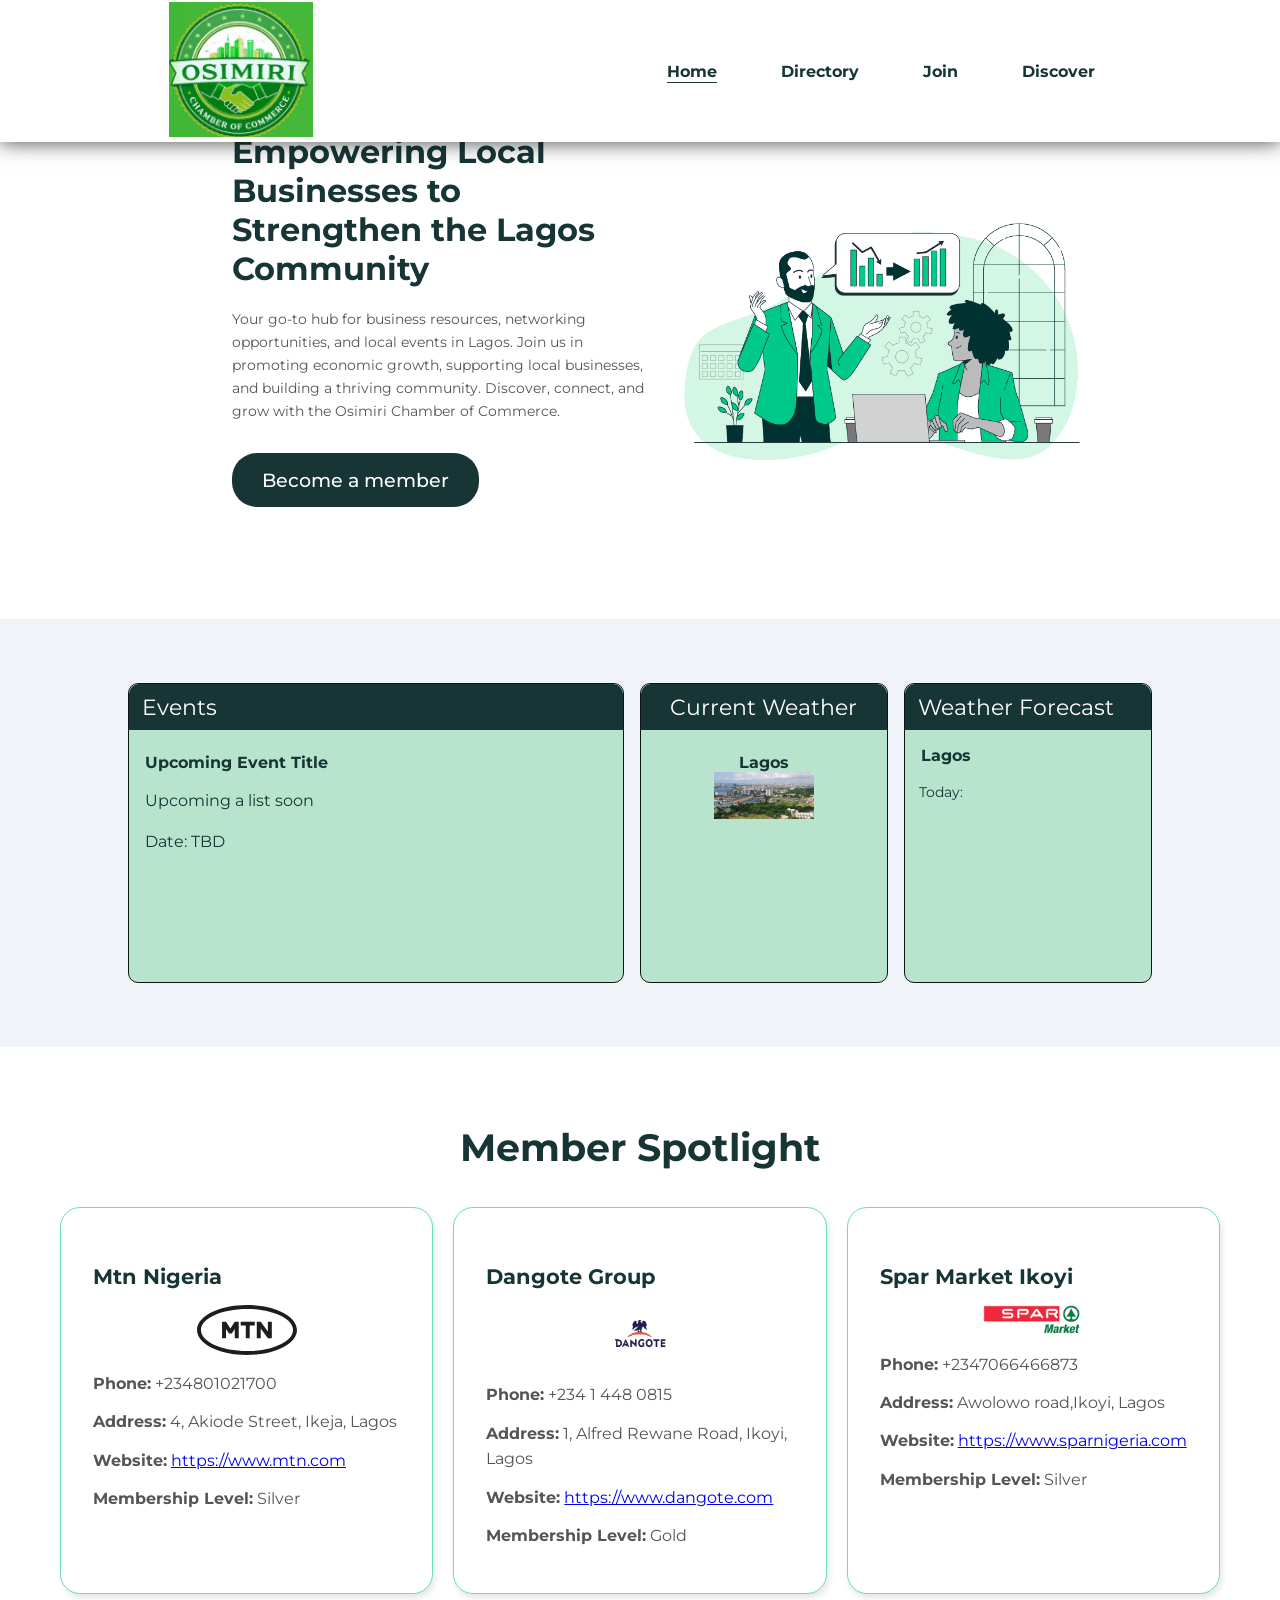
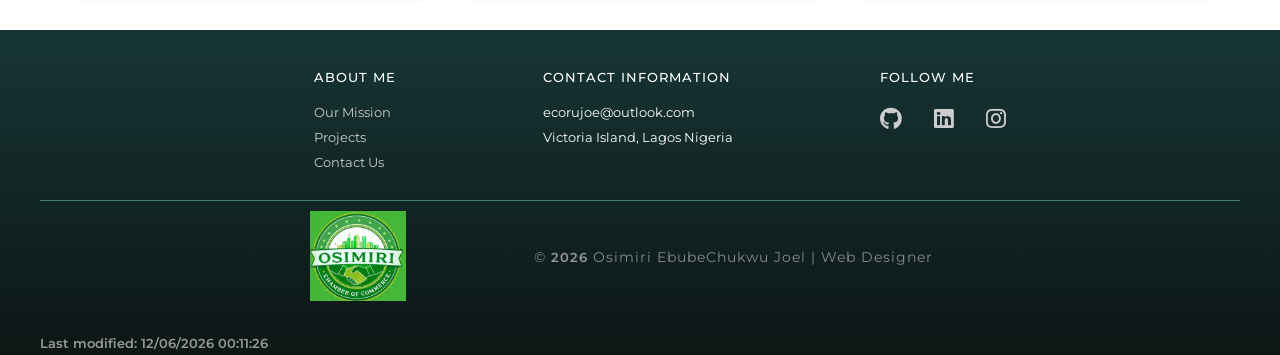
==== chamber/index.html @ c2a1b2f8 "finshed" ====
<!DOCTYPE html>
<html lang="en-US">
<head>
    <meta charset="UTF-8">
    <meta name="viewport" content="width=device-width, initial-scale=1.0">
    <title>Osimiri Chamber of Commerce</title>
    <meta name="description" content="This website will serve as a resource hub for businesses in the city of Lagos. ">
    <meta name="author" content="Osimiri EbubeChukwu Joel">
    <link rel="stylesheet" href="styles/bass.css">
    <link rel="stylesheet" href="styles/large.css">
    <link rel="apple-touch-icon" href="/apple-touch-icon.png">
    <link rel="icon" href="/favicon-32x32.png" type="image/png" sizes="32x32">
    <link rel="icon" href="/favicon-16x16.png" type="image/png" sizes="16x16">
    <link rel="manifest" href="/site.webmanifest">
    <meta name="theme-color" content="#FFFFFF" media="(prefers-color-scheme: light)">
    <meta name="theme-color" content="#000000" media="(prefers-color-scheme: dark)">
    <meta property="og:title" content="Osimiri Chamber of Commerce">
    <meta property="og:type" content="website">
    <meta property="og:image" content="https://ecorujoe.github.io/wdd231/chamber/">
    <meta property="og:url" content="https://ecorujoe.github.io/wdd231/chamber/">
    <meta property="og:descripiton" content="Osimiri Chamber of Commerce provide information on local events, host networking opportunities, create business directories, and encourage local shopping. It aims to promote local economic growth, support local businesses, and foster a sense of community between the businesses.">
    <link rel="preconnect" href="https://fonts.googleapis.com">
    <link rel="preconnect" href="https://fonts.gstatic.com" crossorigin>
    <link href="https://fonts.googleapis.com/css2?family=Montserrat:ital,wght@0,100..900;1,100..900&display=swap" rel="stylesheet">
    <link href="https://cdnjs.cloudflare.com/ajax/libs/font-awesome/5.15.4/css/all.min.css" rel="stylesheet">
    <script defer src="scripts/getdates.js"></script>
    <script defer src="scripts/directory.js"></script>
    <script defer src="scripts/weather.js"></script>
    <script defer src="scripts/spotlight.js"></script>
</head>
<body>
    <header>

        <!-- NAVIGATION -->
        
        <div class="header">
            <div class="image-logo">
                <a href=""><img src="images/logo-osimiri.jpeg" alt="logo Osimiri" width="50"></a>
            </div>
            <!-- Hamburger menu button -->
            <button id="menubutton" aria-label="menu"></button>
        </div>

        <nav id="animatemenu">
            <ul class="navigation-links">
                <li><a href="https://ecorujoe.github.io/wdd231/chamber/" class="active-menu-link">Home</a></li>
                <li><a href="https://ecorujoe.github.io/wdd231/chamber/directory.html">Directory</a></li>
                <li><a href="https://ecorujoe.github.io/wdd231/chamber/join.html">Join</a></li>
                <li><a href="https://ecorujoe.github.io/wdd231/chamber/discover.html">Discover</a></li>
            </ul>
        </nav>
        
    </header>

<main>

        <!-- HERO SECTION -->
    <div class="hero-container">
        <div class="hero">
            <div class="hero-text">
                <h2>Empowering Local Businesses to Strengthen the Lagos Community</h2>
                <p>Your go-to hub for business resources, networking opportunities, and local events in Lagos. Join us in promoting economic growth, supporting local businesses, and building a thriving community. Discover, connect, and grow with the Osimiri Chamber of Commerce.</p>
                <a href="#" class="hero-btn">Become a member</a>
            </div>
            <img src="images/hero-image.webp" alt="People developing business together through Osimiri of Commerce hub" class="hero-image">
        </div>
    </div>

    <!-- EVENTS AND WEATHER SECTION -->
    <div class="main-container">
        
        <div class="weather-container">

            <div class="card-events">
                <h2>Events</h2>
                <h3 id="event-title">Upcoming Event Title</h3>
                <p id="event-description">Upcoming a list soon</p>
                <p id="event-date">Date: TBD</p>
            </div>

            <div class="card-weather">
                <h2>Current Weather</h2>
                <h3 id="town">Lagos</h3>
                <img id="weather-icon" src="images/lagos-nigeria.jpg" alt="Weather icon" width="100" loading="lazy">
                <p id="description"></p>
                <p id="temperature"></p>
            </div>


            <div class="card-forecast">
                <h2>Weather Forecast</h2>
                <h3 id="forecast-town">Lagos</h3>
            
                <div id="today">
                    <p>Today: <span id="forecast-temp-today"></span></p>
                </div>
            
                <div id="next-day">
                    <p id="day-name-next"><span></span> <span id="forecast-temp-next"></span></p>
                </div>
            
                <div id="day-after-next">
                    <p id="day-name-after"><span></span> <span id="forecast-temp-after"></span></p>
                </div>
            </div>
            
            
        </div>
    </div>


    <!-- SPOTLIGHT SECTION -->
    <div class="spotlight-div">
        <h2>Member Spotlight</h2>
        <div id="spotlight-container"></div> <!-- Container for spotlight members -->
    </div>
        

</main>

     <!-- FOOTER SECTION -->

    <footer class="footer">
        <div class="footer-container">
            
            <div class="footer-links">
                <div class="footer-section">
                    <h4>ABOUT ME</h4>
                    <ul>
                        <li><a href="https://ecorujoe.github.io/portfolio/#intro">Our Mission</a></li>
                        <li><a href="https://ecorujoe.github.io/portfolio/#projects">Projects</a></li>
                        <li><a href="https://ecorujoe.github.io/portfolio/#contact-form">Contact Us</a></li>
                    </ul>
                </div>
                <div class="footer-section">
                    <h4>CONTACT INFORMATION</h4>
                    <ul>
                        <li>ecorujoe@outlook.com</li>
                        <li>Victoria Island, Lagos Nigeria</li>
                    </ul>
                </div>
                <div class="footer-section">
                    <h4>FOLLOW ME</h4>
                    <ul class="social-links">
                        <li><a href="https://github.com/ecorujoe" aria-label="github"><i class="fab fa-github"></i></a></li>
                        <li><a href="https://www.linkedin.com/in/ecorujoe/" aria-label="linkedin"><i class="fab fa-linkedin"></i></a></li>
                        <li><a href="https://www.instagram.com/ecorujoe/" aria-label="instagram"><i class="fab fa-instagram"></i></a></li>
                    </ul>
                </div>
            </div>
            
            <!-- Horizontal Line to Separate Sections -->
            <hr class="footer-separator">

            <div class="footer-bottom">
                <div class="footer-logo">
                    <a href=""><img src="images/logo-osimiri.jpeg" alt="logomarca Ebube" width="50" loading="lazy"></a>
                </div>
                <p id="year">&copy; <span class="highlight">YYYY</span> Osimiri EbubeChukwu Joel | Web Designer</p>
            </div>
            <p> <span class="highlight"></span> </p>
            <p id="lastModifiedDate" class="highlight">Last modified: </p>
        </div>
        
    </footer>

    
    
</body>
</html>
---- chamber/styles/bass.css ----
:root {
    --primary-color: rgb(100, 200, 140);
    --secondary-color: rgb(23, 53, 53);
    --accent1-color: rgb(125, 225, 227);
    --accent2-color: rgb(105, 222, 193);
    --accent3-color: rgb(12, 22, 21);
}

* {
    margin: 0;
    padding: 0;
    box-sizing: border-box;
}

html, body {
    max-width: 100%;
    font-family: "Montserrat", sans-serif;
    overflow-x: hidden;
}

/*----------- HEADER --------------*/

header {
    background: white;
    display: grid;
    align-items: center;
    box-shadow: 0 0 20px rgba(12, 22, 21, 0.4);
    position: fixed;  /* Fix header position */
    top: 0;
    left: 0;
    width: 100%;
    z-index: 1000; /* Make sure it stays above content */
    padding: 0;
}

.image-logo img {
    width: 9rem; /* Adjust logo size */
    margin: .1em 1em;
}




/*----------- NAVIGATION --------------*/

nav {
    background-color: rgb(23, 53, 53); /* Dark background for nav */
    font-size: 1rem; /* Font size for navigation */
}

nav ul {
    list-style-type: none; /* Remove default list styling */
    justify-content: center; /* Center nav items */
}

nav a {
    display: block;
    text-align: center;
    text-decoration: none;
    color: rgb(100, 200, 140); /* Text color for links */
    font-weight: 500;
    margin: 0 1rem; /* Margin between links */
    padding: 1.4rem 1rem; /* Padding around links */
    transition: background-color 0.3s ease-in-out, color 0.3s ease-in-out; /* Transition effects */
}

nav a:hover {
    color: white; /* Change text color on hover */
}

nav a.active-menu-link {
    text-decoration: underline; /* Underline for active link */
    text-underline-offset: 5px; /* Offset for underline */
    text-decoration-thickness: 1px; /* Thickness for underline */
}


/*----------- HAMBURGER MENU --------------*/

#menubutton {
    font-size: 2rem;
    background: none;
    cursor: pointer;
    font-family: "Montserrat";
    width: 100%;
    text-align: right;
    font-weight: 300;
    border: 0;
    color: rgb(23, 53, 53); /* Color for hamburger button */
    position: absolute;
    top: 1rem;
    right: 1rem;
    padding: .25rem 2vw;
}

#menubutton::before {
    content: "\2630"; /* Hamburger icon */
}

#menubutton.open::before {
    content: "X"; /* Close icon when open */
    font-weight: 600;
}

@media (max-width: 999px) {
    nav ul {
        display: none; /* Hide nav items on mobile */
    }

    nav.open ul {
        display: flex; /* Show nav items when nav is open */
        flex-direction: column; /* Stack items vertically */
        align-items: center; /* Center items */
        width: 100%; /* Full width */
    }

    #menubutton {
        display: block; /* Show hamburger button */
    }
}

@media (min-width: 999px) {
    #menubutton {
        display: none; /* Hide hamburger button on larger screens */
    }
}




/*----------- HERO SECTION FOR MOBILE --------------*/

    .hero {
        display: flex;
        flex-direction: column-reverse;
        align-items: center;
        text-align: center;
        padding: 20px
    }

    .hero-text {
        max-width: 90%;
        margin-bottom: 20px;
    }

    .hero-image {
        max-width: 100%;
        height: auto;
        margin-top: 2em;
        padding-top: 2em;
    }

    .hero-text {
        max-width: 100%;
        text-align: left;
        margin: 2em;
    }

    h2 {
        font-size: 2rem;
        font-weight: bold;
        margin: 20px 0;
        color: rgb(23, 53, 53);
    }
    
    p {
        font-size: .9rem;
        line-height: 1.6;
        margin-bottom: 30px;
        color: #555;
    }

    .hero-btn {
        display: inline-block;
        padding: 15px 30px;
        background-color: #27ae60;
        color: #fff;
        text-decoration: none;
        border-radius: 25px;
        font-size: 1rem;
        transition: background-color 0.3s ease;
    }




/*----------- WEATHER CARD --------------*/

.main-container {
    background-color: #f0f4f8;
    padding: 2em 0;
}


h1 {
    margin: 1em .8em;
    color: rgb(23, 53, 53);
    font-size: 1.8rem;
}

.weather-container {
    width: 100%;
}


.card-events {
    border: 1px solid rgb(12, 22, 21);
    background-color: rgb(100, 200, 140, 0.4);
    border-radius: 10px;
    text-align: center;
    margin: 2em 1em;
}

.card-events h2 {
    background-color: rgb(23, 53, 53);
    color: #ffff;
    border-radius: 10px 10px 0 0;
    padding: .4em;
    margin: 0;
    font-weight: 400;
    font-size: 1.6rem;
}

.card-events h3 {
    color: rgb(23, 53, 53);
    margin: 1rem 0 0 0;
    font-size: 1rem;
}

.card-events p {
    color: rgb(23, 53, 53);
    margin: 1rem 0 1rem 0;
    font-size: 1rem;
}


.card-weather {
    border: 1px solid rgb(12, 22, 21);
    background-color: rgb(100, 200, 140, 0.4);
    border-radius: 10px;
    text-align: center;
    margin: 2em 1em;
}

.card-weather h2 {
    background-color: rgb(23, 53, 53);
    color: #ffff;
    border-radius: 10px 10px 0 0;
    padding: .4em;
    margin: 0;
    font-weight: 400;
    font-size: 1.6rem;
}

.card-weather h3 {
    color: rgb(23, 53, 53);
    margin: 1rem 0 0 0;
    font-size: 1rem;
}

.card-weather #description {
    text-transform: capitalize;
    color: rgb(23, 53, 53);
    margin: .3rem 0;
}

.card-weather #temperature {
    font-size: 2rem;
    color: rgb(23, 53, 53);
    margin: .3rem 0;
}



/*----------- FORECAST CARD --------------*/


.card-forecast {
    border: 1px solid rgb(12, 22, 21);
    background-color: rgb(100, 200, 140, 0.4);
    border-radius: 10px;
    text-align: center;
    margin: 2em 1em;
}

.card-forecast h2 {
    background-color: rgb(23, 53, 53);
    color: #ffff;
    border-radius: 10px 10px 0 0;
    padding: .4em;
    margin: 0;
    font-weight: 400;
    font-size: 1.6rem;
}

.card-forecast h3 {
    color: rgb(23, 53, 53);
    margin: 1rem 0 0 0;
    font-size: 1rem;
}

.card-forecast p {
    text-transform: capitalize;
    color: rgb(23, 53, 53);
    margin: 1rem 0;
}

.card-forecast #forecast-temp {
    font-size: 2rem;
    color: rgb(23, 53, 53);
    margin: .3rem 0;
}

/*----------- DIRECTORY CARDS --------------*/

#directory-container {
    width: 100%;
}

h1 {
    text-align: center;
    font-size: 2rem;
    margin: 4em 0 1em 0;
    color: rgb(23, 53, 53);
}

.menu {
    display: none;
}

.header-separator {
    display: none;
}

.member-card {
    border: 1px solid var(--accent2-color);
    border-radius: 20px;
    padding: 2rem;
    margin: 1rem;
    background-color: white;
    box-shadow: 2px 4px 6px rgba(0, 0, 0, 0.1);
    transition: transform 0.3s ease-in-out, box-shadow 0.3s ease-in-out;
}

.member-card:hover {
    transform: translateY(-5px);
    box-shadow: 0 4px 15px rgba(0, 0, 0, 0.3);
}

.member-card img {
    display: block;
    margin-bottom: 1rem;
    width: 90px;
}

.member-card h2 {
    font-size: 1.2rem;
    margin-bottom: 1rem;
}

.member-card p {
    margin: .8rem 0;
}



/*----------- SPOTLIGHT SECTION (MOBILE) --------------*/

#spotlight-container {
    width: 100%;
    padding: 1rem;
    margin: 0 auto;
}

.spotlight-div h2 {
    display: flex;
    justify-content: center;
    color: rgb(23, 53, 53);
    font-size: 2.4rem;
    margin: 2em 0 0 0;
}

.spotlight-card {
    border: 1px solid var(--accent2-color);
    border-radius: 20px;
    padding: 1.5rem;
    margin: 1rem 0;
    background-color: white;
    transition: transform 0.3s ease-in-out, box-shadow 0.3s ease-in-out;
    box-shadow: 2px 4px 6px rgba(0, 0, 0, 0.1);
    text-align: center;
}

.spotlight-card:hover {
    transform: translateY(-5px);
    box-shadow: 0 4px 15px rgba(0, 0, 0, 0.3);
}

.spotlight-card img {
    display: block;
    margin: 0 auto 1rem;
    width: 80px;
}

.spotlight-card h3 {
    font-size: 1.1rem;
    margin-bottom: 0.5rem;
}

.spotlight-card p {
    margin: 0.6rem 0;
    font-size: 0.9rem;
}

/* Hide the hr for cleaner layout on mobile */
.header-separator {
    display: none;
}



/*----------- FORM --------------*/


.form-container {
    max-width: 90%;
    margin: 2em auto;
    border: 1px solid var(--primary-color);
    color: rgb(100, 200, 140);
    padding: 2em 2em;
    border-radius: 45px;
    box-shadow: 4px 4px 8px rgb(23, 53, 53, 0.3);
}



.designOne {
    margin: 2em auto;
}
  
  form {
      margin: 1rem 50%;
  }
    
      label {
        display: block;
        font-size: .8rem;
        color: rgb(23, 53, 53);
        padding-top: .2rem;
      }

      h3 {
        font-size: .9rem;
        color: rgb(23, 53, 53);
        margin: 1.5rem 0 .2rem 0;
      }
    
      input[type=text],
      input[type=tel],
      input[type=date],
      input[type=email],
      textarea[name=description],
      select {
        display: block;
        margin: .1rem 0 1rem 0 ;
        padding: .6rem;
        border: 1px solid #999;
        border-radius: 4px;
        border-left-width: 5px;
        border-left-color:#555;
        font-size: 1rem;
        color: #3D405B;
        width: 100%;
      }
    
      input:required {border-left-color: #ec6060;}
      input:focus {border-left-color: rgb(23, 53, 53); outline:none;}
      input:required:valid{border-left-color: rgb(100, 200, 140);}
    
      input[type=submit] {
        border: none;
        text-align: center;
        background-color: rgb(100, 200, 140);
        color: rgb(23, 53, 53);
        padding: .75rem 1.5rem;
        margin: 2rem 0;
        font-size: 1.2rem;
        -webkit-appearance: none;
        appearance: none;
      }

      input[type=submit]:hover {
        background-color: rgb(23, 53, 53);
        color: white;
        cursor: pointer;
      }


    input:-webkit-autofill {
      -webkit-text-fill-color: #999;
    }
    
    #results {
      background-color: #F4F1DE;
      padding: 0 1rem;
      border: 1px solid rgb(23, 53, 53);
      border-radius: 6px;
      width: 80%;
      margin: 2em auto;
    }

    .application-title {
        text-align: center;
        font-size: 1.4rem;
        margin: 2em auto 1em auto;
        color: rgb(23, 53, 53);
    }

    .application-submitted {
        width: 80%;
        margin: 4em auto 0 auto;
    }

    #results h3 {
        margin: 1em;
    }

    #results p {
        margin: 0 1em .5em 1em;
    }

/* Membership level cards */

    .membership-container {
        display: grid;
        grid-template-columns: 1fr;
        gap: 2em;
        margin: 2em auto;
        max-width: 90%;
    }
    
    .membership-card {
        background-color: rgba(100, 200, 140, 0.2);
        border: 1px solid var(--secondary-color);
        border-radius: 20px;
        padding: 1em;
        text-align: center;
        transition: transform 0.3s ease-in-out, box-shadow 0.3s ease-in-out;
    }
    
    .membership-card:hover {
        transform: translateY(-5px);
        box-shadow: 0 4px 15px rgba(0, 0, 0, 0.3);
    }
    
    .membership-card p {
        font-size: 1.2rem;
        color: var(--secondary-color);
        margin: .4em 0;
    }
    
    button {
        background-color: var(--secondary-color);
        border: none;
        padding: 1em 2em;
        color: white;
        font-size: .8rem;
        cursor: pointer;
        transition: background-color 0.3s ease-in-out;
    }
    
    button:hover {
        color: var(--primary-color);
    }
    
    /* Modal Styles */
    .modal {
        border: 1px solid var(--secondary-color);
        border-radius: 10px;
        padding: 20px;
        max-width: 400px;
        margin: 4em 2em;
    }

    .modal h3 {
        margin: 1em 0;
    }

    .modal p {
        font-size: .9rem;
    }

    
/* JOIN LAYOUT */


.join-layout h2 {
    text-align: center;
    margin-bottom: 0;
    color: rgb(71, 142, 100);
    font-size: 1.6rem;
}



/*----------- FOOTER --------------*/

.footer {
    background: linear-gradient(to top, rgb(12, 22, 21), rgb(23, 53, 53));
    color: white;
    padding: 40px 0 0;
}

.footer-logo img {
    width: 6rem;
}

.footer-container {
    margin: 0 auto;
    display: flex;
    flex-wrap: wrap;
    justify-content: space-around;
    max-width: 1200px;
}

.footer-links {
    display: flex;
    justify-content: space-around;
    flex-wrap: wrap;
    width: 70%;
}

.footer-section {
    margin: 0 40px 0 80px;
}

.footer-section h4 {
    font-size: .8rem;
    margin-bottom: 20px;
    letter-spacing: 1px;
    font-weight: 500;
}

.footer-section ul {
    list-style: none;
    padding: 0 0 20px;
}

.footer-section ul li {
    margin-bottom: 10px;
    font-size: .8rem;
}

.footer-section ul li a {
    color: #ccc;
    text-decoration: none;
    transition: color 0.3s;
}

.footer-section ul li a:hover {
    color: #64c88c;
    text-decoration: underline;
}

.social-links {
    display: flex;
    gap: 2em; /* Space between icons */
    padding: 0;
    list-style: none;
}

.social-links li {
    display: inline-block; /* Align social links horizontally */
}

.social-links li a {
    font-size: 1.4rem;
    color: #ccc;
    transition: color 0.3s;
}

.social-links li a:hover {
    color: #64c88c;
}

.footer-separator {
    width: 100%;
    border: 0;
    border-top: 1px solid rgba(105, 222, 193, 0.5);
    margin: 0 0 10px;
}

.footer-bottom {
    display: flex;
    justify-content: left;
    align-items: center;
    gap: 10em;
    width: 55%;
    margin-top: 0;
    font-size: .8rem;
    color: #989898;
    letter-spacing: 1px;
}

.footer-bottom p {
    margin: 0;
}

.footer-logo img {
    max-width: 150px;
}

.highlight {
    margin: 0 auto;
    font-weight: 600;
    font-size: .8rem;
    color: #989898;
}

footer p {
    width: 100%;
    justify-content: center;
    color: #898989;
}

/* Responsive */
@media (max-width: 768px) {
    .footer-section {
        flex-basis: 100%;
    }
    
    .footer-bottom {
        flex-direction: column;
        text-align: center;
        gap: 1em;
    }

    .footer-bottom p {
        margin: 0 0 10px;
    }
}


/*----------- DISCOVERY PAGE --------------*/


/* Overlay full screen */
.overlay {
    position: fixed; 
    display: none;
    width: 100%;
    height: 100%;
    top: 0;
    left: 0;
    background-color: rgba(0, 0, 0, 0.7);
    z-index: 1000; /* On top of other elements */
}

/* Content of the overlay */
.overlay-content {
    position: relative;
    margin: 15% auto;
    padding: 4em;
    background-color: #fff;
    width: 80%;
    max-width: 500px;
    text-align: center;
    border-radius: 10px;
}

/* Close button styling */
.close-button {
    position: absolute;
    top: .1em;
    right: 15px;
    font-size: 4rem;
    cursor: pointer;
    color: #333;
}

.overlay-message {
    font-size: 1.2em;
    margin: 2em auto;
}


/* SIDEBAR CARDS */



.discovery-container {
    width: 100%;
    margin: 0 auto;
    background-color: #f0f4f8;
    padding: 2em 0;
    
}



h1 {
    margin: 1em 0; /* Remove auto centering */
    padding-left: 0; /* Ensure no extra padding */
    color: rgb(23, 53, 53);
    font-size: 1.8rem;
    text-align: left; /* Align text to the left */
}

.discovery-cards-container {
    width: 100%;
    margin: 10em auto 4em auto;
}

.discovery-cards-container h1 {
    width: 80%;
    margin: 0 auto;
}


.discovery-events {
    border: 1px solid rgb(12, 22, 21);
    background-color: rgba(100, 200, 140, 0.4); /* Fix rgba color format */
    border-radius: 10px;
    text-align: left;
    width: 80%;
    height: 200px;
    margin: 2em auto;
}

.discovery-events h2 {
    background-color: rgb(23, 53, 53);
    color: #ffff;
    border-radius: 10px 10px 0 0;
    padding: .4em .6em;
    margin: 0 0 1em 0;
    font-weight: 400;
    font-size: 1.4rem;
}

.discovery-events h3 {
    margin: 1em;
    font-size: 1.2rem;
    color: rgb(23, 53, 53);
}

.discovery-events p {
    margin: .5em 1.4em;
    color: rgb(23, 53, 53);
}

.discovery-webinars {
    border: 1px solid rgb(12, 22, 21);
    background-color: rgba(100, 200, 140, 0.4);
    border-radius: 10px;
    text-align: left;
    width: 80%;
    height: auto;
    margin: 2em auto;
    padding-bottom: 2em;
}

.discovery-webinars h2 {
    background-color: rgb(23, 53, 53);
    color: #ffff;
    border-radius: 10px 10px 0 0;
    padding: .4em;
    margin: 0 0 1em 0;
    font-weight: 400;
    font-size: 1.4rem;
}

.discovery-webinars h3 {
    margin: 1em;
    font-size: 1.2rem;
    color: rgb(23, 53, 53);
}

.discovery-webinars p {
    margin: .5em 1.4em;
    color: rgb(23, 53, 53);
}

.discovery-statistics {
    border: 1px solid rgb(12, 22, 21);
    background-color: rgba(100, 200, 140, 0.4);
    border-radius: 10px;
    text-align: left;
    width: 80%;
    height: auto;
    margin: 2em auto;
    padding-bottom: 2em;
}

.discovery-statistics h2 {
    background-color: rgb(23, 53, 53);
    color: #ffff;
    border-radius: 10px 10px 0 0;
    padding: .4em .6em;
    margin: 0;
    font-weight: 400;
    font-size: 1.4rem;
}

.discovery-statistics h3 {
    margin: 1em;
    font-size: 1.2rem;
    color: rgb(23, 53, 53);
}

.discovery-statistics p {
    margin: .5em 1.4em;
    color: rgb(23, 53, 53);
}


/*----------- PHOTOS DISCOVERY SECTION (LARGE SCREENS) --------------*/

/* Photos Section */
.photos-div {
    padding: 2em;
    margin: 4em auto;
}

#photos-container {
    display: grid;
    
    gap: 1rem;
    margin-top: 2em;
}

#photos-container img {
    width: 100%;
    height: auto;
    border-radius: 10px;
    box-shadow: 0 4px 8px rgba(0, 0, 0, 0.1);
    transition: transform 0.3s ease;
}

#photos-container img:hover {
    transform: scale(1.05); /* Slightly zoom the image on hover */
}
---- chamber/styles/large.css ----
:root {
	--primary-color: rgb(100, 200, 140);
 --secondary-color: rgb(23, 53, 53);
  --accent1-color: rgb(125, 225, 227);
	--accent2-color: rgb(105, 222, 193);
	--accent3-color: rgb(12, 22, 21);
}



@media (min-width: 1000px) {
    .nav-links {
        display: flex;
        align-items: center;
    }


    header {
        display: flex;
        align-items: center;
        justify-content: space-around;
        color: white;
        box-shadow: 0 0 20px rgba(12, 22, 21, 0.8);
        width: 100%;
        position: fixed;  /* Fix header position */
        top: 0;
        left: 0;
        z-index: 1000;
    }



    /*----------- NAVIGATION --------------*/


nav {
    background-color: white;
    font-size: 1rem; /* Font size for navigation */
}

nav ul {
    display: flex; /* Horizontal layout for nav items */
}



nav a.active-menu-link {
    text-decoration: underline; /* Underline for active link */
    text-underline-offset: 5px; /* Offset for underline */
    text-decoration-thickness: 1px; /* Thickness for underline */
}

  
  /* Navigation Links */
  
  .navigation-links a {
    list-style-type: none; /* Removing bullet points */
    display: flex; /* Align items in a row */
    justify-content: center; /* Center the items */
    text-decoration: none; /* Remove underline */
    font-weight: 700;
    color: rgb(23, 53, 53);
    transition: background-color 0.3s, color 0.3s;
  }
  
  /* Hover Effects */
  .navigation-links a:hover {
    color: rgb(41, 100, 65);
  }
  


/*----------- MAIN --------------*/



/*----------- HERO SECTION FOR LARGE SCREENS --------------*/


.hero-container {
    width: 100%;
    margin: 0 auto;
    max-width: 1200px;
}

.hero {
    display: flex;
    flex-direction: row;
    align-items: center;
    justify-content: space-between;
    padding: 5em 10em;
    
    color: #333;
}

.hero-text {
    max-width: 50%;
    text-align: left;
}

h2 {
    font-size: 2rem;
    font-weight: bold;
    margin: 20px 0;
    color: rgb(23, 53, 53);
}

p {
    font-size: .9rem;
    line-height: 1.6;
    margin-bottom: 30px;
    color: #555;
}

.hero-btn {
    display: inline-block;
    padding: 15px 30px;
    background-color: rgb(23, 53, 53);
    color: #fff;
    text-decoration: none;
    border-radius: 25px;
    font-size: 1.2rem;
    font-weight: 500;
    transition: background-color 0.3s ease;
}

.hero-btn:hover {
    background-color: rgb(83, 167, 117);
}

.hero-image {
    max-width: 45%;
    height: auto;
    border-radius: 10px;
}





/*----------- WEATHER CARD --------------*/


.main-container {
    width: 100%; /* Same as .weather-container */
    margin: 0 auto; /* Centers the container */
    background-color: #f0f4f8;
    padding: 2em 0;
}

h1 {
    margin: 1em 0; /* Remove auto centering */
    padding-left: 0; /* Ensure no extra padding */
    color: rgb(23, 53, 53);
    font-size: 1.8rem;
    text-align: left; /* Align text to the left */
}

.weather-container {
    display: flex;
    justify-content: space-between;
    align-items: flex-start;
    width: 80%;
    gap: 1em;
    margin: 0 auto; /* Centers the container horizontally */
    max-width: 1200px;
}

.card-events {
    border: 1px solid rgb(12, 22, 21);
    background-color: rgba(100, 200, 140, 0.4); /* Fix rgba color format */
    border-radius: 10px;
    text-align: left;
    width: 50%;
    height: 300px;
    margin: 2em 0; /* Center margin adjustments */
}

.card-events h2 {
    background-color: rgb(23, 53, 53);
    color: #ffff;
    border-radius: 10px 10px 0 0;
    padding: .4em .6em;
    margin: 0 0 1em 0;
    font-weight: 400;
    font-size: 1.4rem;
}

.card-events h3,
.card-events p {
    margin: 1em;
}

.card-weather {
    border: 1px solid rgb(12, 22, 21);
    background-color: rgba(100, 200, 140, 0.4);
    border-radius: 10px;
    text-align: center;
    width: 25%; /* Adjusted for consistent layout */
    height: 300px;
    margin: 2em 0; /* Same margin as other cards */
}

.card-weather h2 {
    background-color: rgb(23, 53, 53);
    color: #ffff;
    border-radius: 10px 10px 0 0;
    padding: .4em;
    margin: 0 0 1em 0;
    font-weight: 400;
    font-size: 1.4rem;
}

.card-weather h3,
.card-weather #description,
.card-weather #temperature {
    margin: auto 0;
}

.card-forecast {
    border: 1px solid rgb(12, 22, 21);
    background-color: rgba(100, 200, 140, 0.4);
    border-radius: 10px;
    text-align: left;
    width: 25%; /* Adjusted for consistent layout */
    height: 300px;
    margin: 2em 0; /* Same margin as other cards */
}

.card-forecast h2 {
    background-color: rgb(23, 53, 53);
    color: #ffff;
    border-radius: 10px 10px 0 0;
    padding: .4em .6em;
    margin: 0;
    font-weight: 400;
    font-size: 1.4rem;
}

.card-forecast h3,
.card-forecast p {
    margin: 1em;
    text-transform: capitalize;
    color: rgb(23, 53, 53);
}


/*----------- DIRECTORY SECTION --------------*/


h1 {
    text-align: center;
    font-size: 2rem;
    margin: 4em 0 0 0;
    color: rgb(23, 53, 53);
}

#directory-container.grid {
    display: grid;
    grid-template-columns: repeat(auto-fill, minmax(300px, 1fr)); /* Adjust the size as needed */
    gap: 1rem; /* Space between grid items */
}

#directory-container.list {
    display: block; /* Stack items vertically */
}


#directory-container {
    display: grid;
    grid-template-columns: repeat(3, 1fr); /* 3 equal columns */
    gap: 20px; /* space between the cards */
    max-width: 1200px; /* you can adjust this if needed */
    margin: 0 auto; /* center the grid */
    padding: 20px;
}



.menu {
    display: flex;
    justify-content: center;
    gap: 1rem;
    margin: 2rem 0;
}

.menu button {
    background-color: rgb(23, 53, 53);
    border: 1px solid var(--primary-color);
    color: rgb(100, 200, 140);
    padding: .8rem 3rem;
    cursor: pointer;
    transition: background-color 0.3s, color 0.3s;
}

.menu button:hover {
    background-color: transparent; /* Background color on hover */
    color: var(--primary-color); /* Text color on hover */
}


/* For smaller screens, adjust the grid layout */
@media (max-width: 1000px) {
    #directory-container {
        grid-template-columns: repeat(2, 1fr); /* 2 columns on medium screens */
    }
}

@media (max-width: 660px) {
    #directory-container {
        grid-template-columns: 1fr; /* 1 column on small screens */
        justify-items: center;
    }
}

/*----------- SPOTLIGHT SECTION (LARGE SCREENS) --------------*/

#spotlight-container {
    display: grid;
    grid-template-columns: repeat(3, 1fr); /* 3 equal columns */
    gap: 20px;
    max-width: 1200px;
    margin: 0 auto;
    padding: 20px;
}

.spotlight-card {
    border: 1px solid var(--accent2-color);
    border-radius: 20px;
    padding: 2rem;
    margin: 1rem 0;
    background-color: white;
    box-shadow: 2px 4px 6px rgba(0, 0, 0, 0.1);
    text-align: left;
}

.spotlight-card img {
    display: block;
    margin-bottom: 1rem;
    width: 100px;
}

.spotlight-card h3 {
    font-size: 1.3rem;
    margin-bottom: 1rem;
}

.spotlight-card p {
    margin: 0.8rem 0;
    font-size: 1rem;
}

/* Adjust grid layout for smaller screens */
@media (max-width: 1000px) {
    #spotlight-container {
        grid-template-columns: repeat(2, 1fr); /* 2 columns */
    }
}

@media (max-width: 660px) {
    #spotlight-container {
        grid-template-columns: 1fr; /* 1 column */
        justify-items: center;
    }

    .spotlight-card {
        text-align: center; /* Center text for smaller screens */
    }

    .spotlight-card img {
        margin: 0 auto; /* Center the image on smaller screens */
    }
}


/*----------- FORM --------------*/


.form-container {
    display: flex;
    flex-direction: column;
    max-width: 500px;
    margin: 2em auto 2em 30%;
    border: 1px solid var(--primary-color);
    color: rgb(100, 200, 140);
    padding: 2em 4em;
    border-radius: 45px;
    box-shadow: none;
    transition: transform 0.3s ease-in-out, box-shadow 0.3s ease-in-out;
}

.form-container:hover {
    transform: translateY(-5px);
    box-shadow: 0 4px 15px rgba(0, 0, 0, 0.3);
}


.designOne {
    margin: 1em auto;
}
  
  form {
      margin: 1rem auto;
  }
    
      label {
        display: block;
        font-size: .8rem;
        color: rgb(23, 53, 53);
        padding-top: .2rem;
      }

      h3 {
        font-size: .9rem;
        color: rgb(23, 53, 53);
        margin: 1.5rem 0 .2rem 0;
      }
    
      input[type=text],
      input[type=tel],
      input[type=date],
      input[type=email],
      textarea[name=description],
      select {
        display: block;
        margin: .1rem 0 1rem 0 ;
        padding: .3rem;
        border: 1px solid #999;
        border-radius: 4px;
        border-left-width: 5px;
        border-left-color:#555;
        font-size: 1rem;
        color: #3D405B;
        width: 250px;
      }
    
      input:required {border-left-color: #ec6060;}
      input:focus {border-left-color: rgb(23, 53, 53); outline:none;}
      input:required:valid{border-left-color: rgb(100, 200, 140);}
    
      input[type=submit] {
        border: none;
        text-align: center;
        background-color: rgb(100, 200, 140);
        color: rgb(23, 53, 53);
        padding: .75rem 1.5rem;
        margin: 2rem 0;
        font-size: 1.2rem;
        -webkit-appearance: none;
        appearance: none;
      }

      input[type=submit]:hover {
        background-color: rgb(23, 53, 53);
        color: rgb(100, 200, 140);
        cursor: pointer;
      }



    input:-webkit-autofill {
      -webkit-text-fill-color: #999;
    }
    
    #results {
      background-color: #F4F1DE;
      padding: 2em 4em;
      border: 1px solid rgb(23, 53, 53);
      border-radius: 6px;
      width: 800px;
      margin: 0 auto 2em auto;
    }

    .application-title {
        text-align: center;
        font-size: 1.6rem;
        margin: 2em auto 1em auto;
        color: rgb(23, 53, 53);
    }

    

/* JOIN layout */

.join-layout {
    display: grid;
    grid-template-columns: 1fr 1fr; /* Two equal columns */
    gap: 2em;
    align-items: flex-start;
}

.join-title {
    grid-column: 1 / 2;
    text-align: center;
    margin: 4em 0 1em 0;
}

.join-layout h2 {
    text-align: center;
    margin-bottom: 0;
    color: rgb(71, 142, 100);
    font-size: 1.6rem;
}

.form-container {
    grid-column: 1 / 2; /* Form takes the left side */
    margin-bottom: 2em;
}

.membership-container {
    display: flex; /* or grid */
    flex-wrap: wrap;
    gap: 1em; /* Adjust as needed */
    max-width: 80%;
    margin: 2em 30% 2em auto;
}

.membership-container {
    display: flex;
    justify-content: center;
    margin-bottom: 0;
    color: rgb(71, 142, 100);
    font-size: 1.6rem;
}

.membership-card {
    border: 1px solid rgb(23, 53, 53);
    border-radius: 20px;
    padding: .5em;
    background-color: rgba(100, 200, 140, 0.2);
    text-align: center;
    width: 80%;
}



.membership-card p {
    font-size: 1.2rem;
    color: var(--secondary-color);
    margin: .5em 0;
}


/* Membership card animation */
.membership-card {
    opacity: 0; /* Initially hidden */
    transform: translateY(50px); /* Start below the viewport */
    transition: opacity 0.5s ease-out, transform 0.5s ease-out; /* Smooth transition */
    transition: transform 0.3s ease-in-out, box-shadow 0.2s ease-in-out;
}

.membership-card.in-view {
    opacity: 1;
    transform: translateY(0); /* Move to the original position */
}

.membership-card:hover {
    transform: translateY(-5px);
    box-shadow: 0 4px 12px rgba(0, 0, 0, 0.3);
}

/* Modal Styles */
.modal {
    border: 1px solid var(--secondary-color);
    border-radius: 10px;
    padding: 20px;
    max-width: 400px;
    margin: 4em auto;
}

.modal h3 {
    margin: 1em 0;
}

.modal p {
    font-size: .9rem;
}



/*----------- DISCOVERY PAGE --------------*/


.discovery-container {
    display: grid;
    grid-template-columns: 1fr 2fr;
    width: 100%;
    margin: 0 auto;
    background-color: #f0f4f8;
    padding: 2em 0;
    
}



h1 {
    margin: 1em 0; /* Remove auto centering */
    padding-left: 0; /* Ensure no extra padding */
    color: rgb(23, 53, 53);
    font-size: 1.8rem;
    text-align: left;
}

.discovery-cards-container {
    width: 80%;
    margin: 10em auto 2em 50%;
}

.discovery-cards-container h1 {
    width: 80%;
    margin: 0 auto;
}

.discovery-events {
    border: 1px solid rgb(12, 22, 21);
    background-color: rgba(100, 200, 140, 0.4); /* Fix rgba color format */
    border-radius: 10px;
    text-align: left;
    width: 80%;
    height: 200px;
    margin: 2em auto;
}

.discovery-events h2 {
    background-color: rgb(23, 53, 53);
    color: #ffff;
    border-radius: 10px 10px 0 0;
    padding: .4em .6em;
    margin: 0 0 1em 0;
    font-weight: 400;
    font-size: 1.4rem;
}

.discovery-events h3 {
    margin: 1em;
    font-size: 1.2rem;
    color: rgb(23, 53, 53);
}

.discovery-events p {
    margin: .5em 1.4em;
    color: rgb(23, 53, 53);
}

.discovery-webinars {
    border: 1px solid rgb(12, 22, 21);
    background-color: rgba(100, 200, 140, 0.4);
    border-radius: 10px;
    text-align: left;
    width: 80%;
    height: auto;
    margin: 2em auto;
    padding-bottom: 2em;
}

.discovery-webinars h2 {
    background-color: rgb(23, 53, 53);
    color: #ffff;
    border-radius: 10px 10px 0 0;
    padding: .4em;
    margin: 0 0 1em 0;
    font-weight: 400;
    font-size: 1.4rem;
}

.discovery-webinars h3 {
    margin: 1em;
    font-size: 1.2rem;
    color: rgb(23, 53, 53);
}

.discovery-webinars p {
    margin: .5em 1.4em;
    color: rgb(23, 53, 53);
}

.discovery-statistics {
    border: 1px solid rgb(12, 22, 21);
    background-color: rgba(100, 200, 140, 0.4);
    border-radius: 10px;
    text-align: left;
    width: 80%;
    height: auto;
    margin: 2em auto;
    padding-bottom: 2em;
}

.discovery-statistics h2 {
    background-color: rgb(23, 53, 53);
    color: #ffff;
    border-radius: 10px 10px 0 0;
    padding: .4em .6em;
    margin: 0;
    font-weight: 400;
    font-size: 1.4rem;
}

.discovery-statistics h3 {
    margin: 1em;
    font-size: 1.2rem;
    color: rgb(23, 53, 53);
}

.discovery-statistics p {
    margin: .5em 1.4em;
    color: rgb(23, 53, 53);
}


/*----------- PHOTOS DISCOVERY SECTION (LARGE SCREENS) --------------*/

/* Photos Section */
.photos-div {
    margin: 8em auto 2em auto;
}

#photos-container {
    display: grid;
    width: 600px;
    gap: 4em;
    
}

/* Photo card animation */
.photo-card {
    opacity: 0; /* Initially hidden */
    transform: translateY(50px); /* Start below the viewport */
    transition: opacity 0.5s ease-out, transform 0.5s ease-out;
}

.photo-card.in-view {
    opacity: 1;
    transform: translateY(0); /* Move to the original position */
}

#photos-container img {
    width: 100%;
    height: auto;
    border-radius: 20px;
    transition: transform 0.3s ease, box-shadow 0.3s ease-in-out;
    margin: 0 auto;
}

#photos-container img:hover {
    transform: translateY(-5px);
    box-shadow: 0 4px 12px rgba(0, 0, 0, 0.3);
    transform: scale(1.05); /* Slightly zoom the image on hover */
}


#photos-container h3 {
    font-size: 2rem;
    color: rgb(23, 53, 53);
}

#photos-container p {
    font-size: 1.2rem;
    color: rgb(23, 53, 53);
}


}
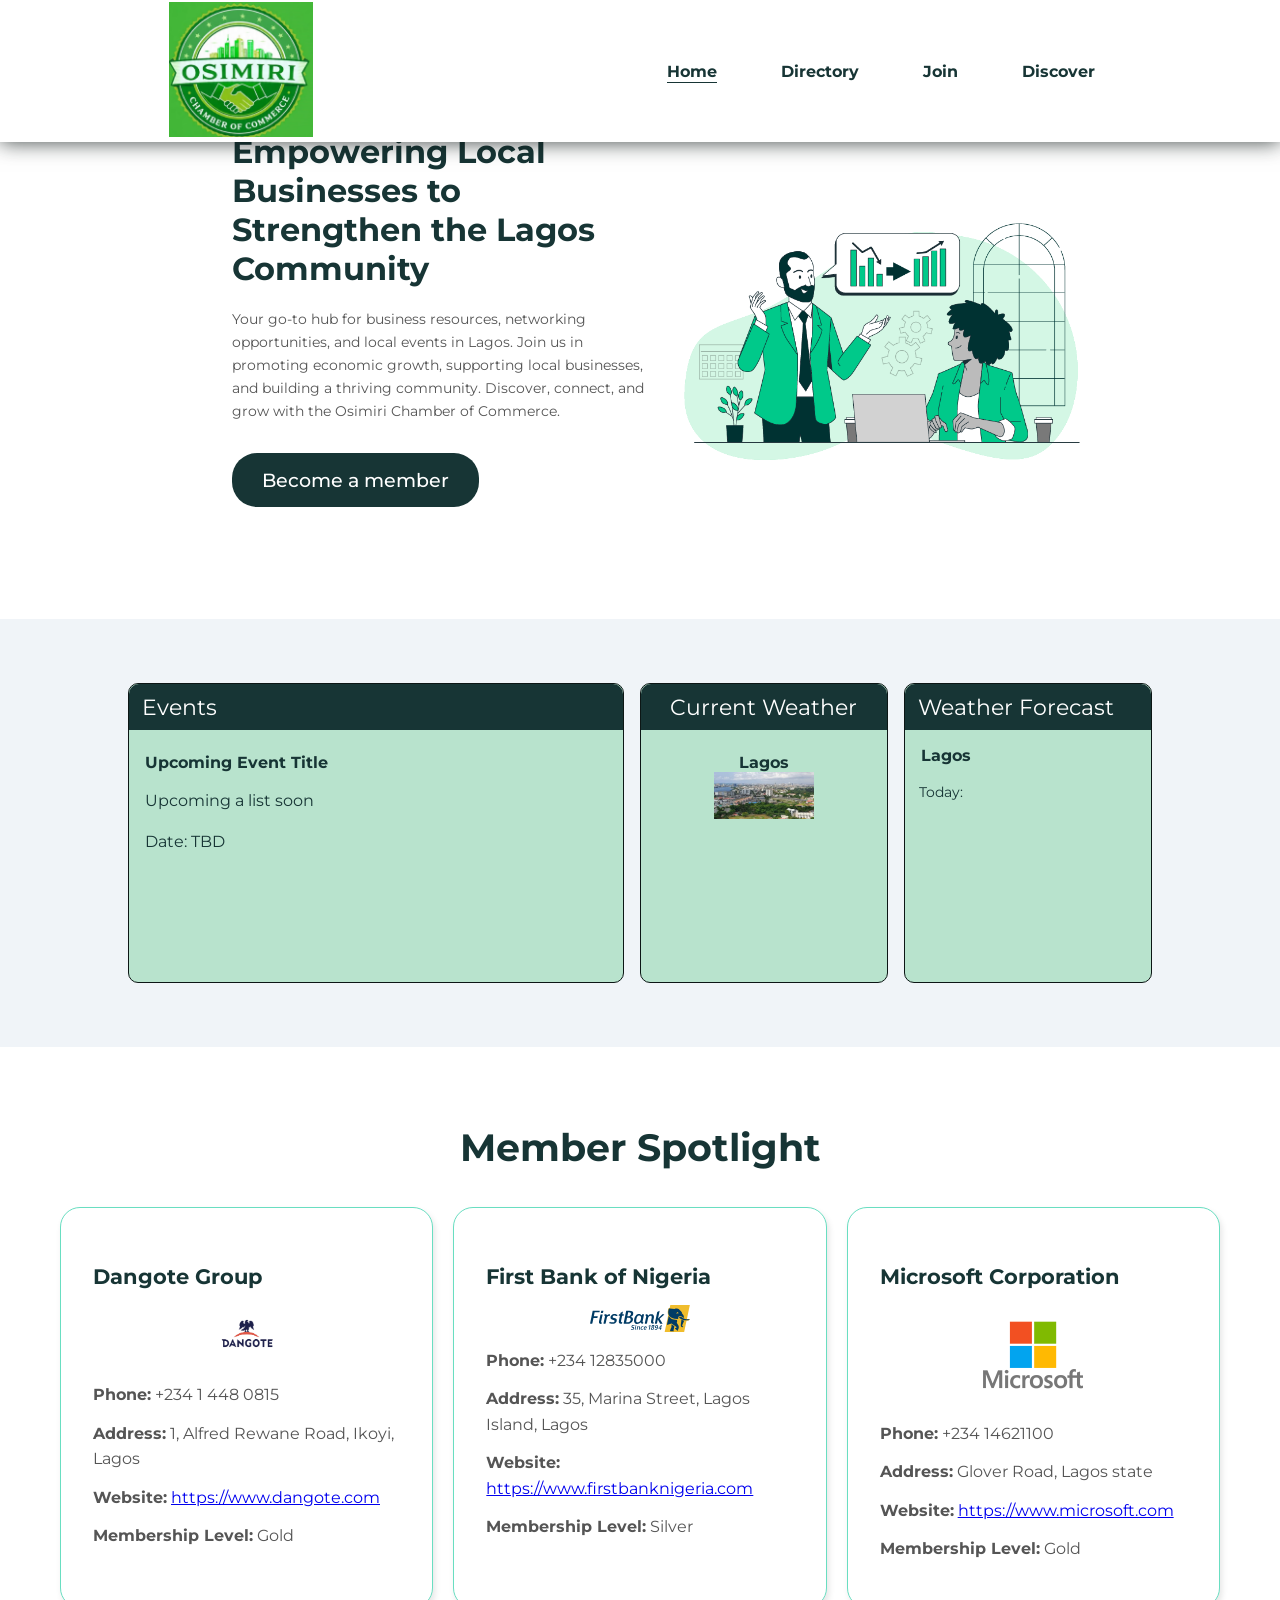
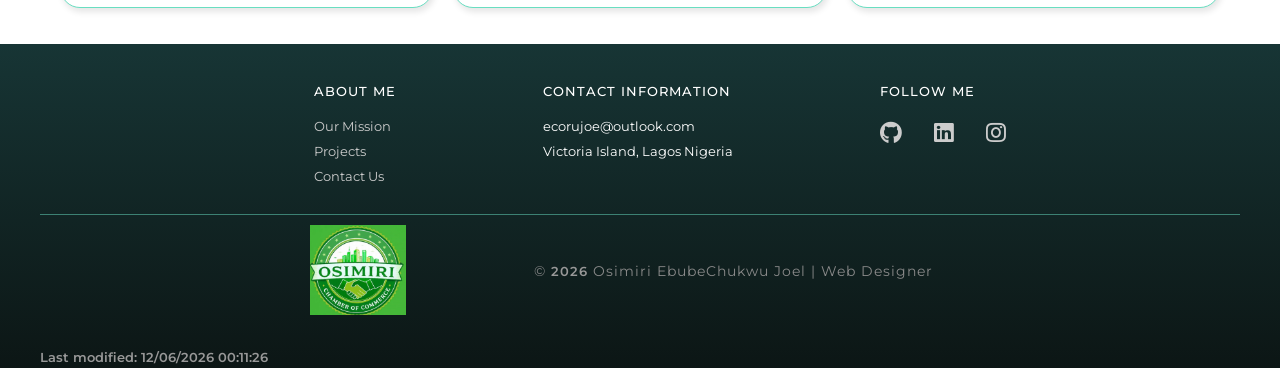
==== commit 87afc2cc: "ok css" ====
--- a/chamber/index.html
+++ b/chamber/index.html
@@ -4,7 +4,7 @@
     <meta charset="UTF-8">
     <meta name="viewport" content="width=device-width, initial-scale=1.0">
     <title>Osimiri Chamber of Commerce</title>
-    <meta name="description" content="This website will serve as a resource hub for businesses in the city of Lagos. ">
+    <meta name="description" content="Discover Lagos business resources, local events, networking opportunities, and a business directory. Support local shopping and economic growth. ">
     <meta name="author" content="Osimiri EbubeChukwu Joel">
     <link rel="stylesheet" href="styles/bass.css">
     <link rel="stylesheet" href="styles/large.css">
@@ -18,7 +18,7 @@
     <meta property="og:type" content="website">
     <meta property="og:image" content="https://ecorujoe.github.io/wdd231/chamber/">
     <meta property="og:url" content="https://ecorujoe.github.io/wdd231/chamber/">
-    <meta property="og:descripiton" content="Osimiri Chamber of Commerce provide information on local events, host networking opportunities, create business directories, and encourage local shopping. It aims to promote local economic growth, support local businesses, and foster a sense of community between the businesses.">
+    <meta property="og:descripiton" content="Discover Lagos business resources, local events, networking opportunities, and a business directory. Support local shopping and economic growth">
     <link rel="preconnect" href="https://fonts.googleapis.com">
     <link rel="preconnect" href="https://fonts.gstatic.com" crossorigin>
     <link href="https://fonts.googleapis.com/css2?family=Montserrat:ital,wght@0,100..900;1,100..900&display=swap" rel="stylesheet">
--- a/chamber/styles/bass.css
+++ b/chamber/styles/bass.css
@@ -192,10 +192,19 @@
 }
 
 
-h1 {
+/////h1 {
     margin: 1em .8em;
     color: rgb(23, 53, 53);
     font-size: 1.8rem;
+    text-align: center;
+    font-size: 2rem;
+    margin: 4em 0 1em 0;
+    color: rgb(23, 53, 53);
+    margin: 1em 0; /* Remove auto centering */
+    padding-left: 0; /* Ensure no extra padding */
+    color: rgb(23, 53, 53);
+    font-size: 1.8rem;
+    text-align: left; /* Align text to the left */
 }
 
 .weather-container {
@@ -316,14 +325,6 @@
 #directory-container {
     width: 100%;
 }
-
-h1 {
-    text-align: center;
-    font-size: 2rem;
-    margin: 4em 0 1em 0;
-    color: rgb(23, 53, 53);
-}
-
 .menu {
     display: none;
 }
@@ -796,16 +797,6 @@
     
 }
 
-
-
-h1 {
-    margin: 1em 0; /* Remove auto centering */
-    padding-left: 0; /* Ensure no extra padding */
-    color: rgb(23, 53, 53);
-    font-size: 1.8rem;
-    text-align: left; /* Align text to the left */
-}
-
 .discovery-cards-container {
     width: 100%;
     margin: 10em auto 4em auto;
